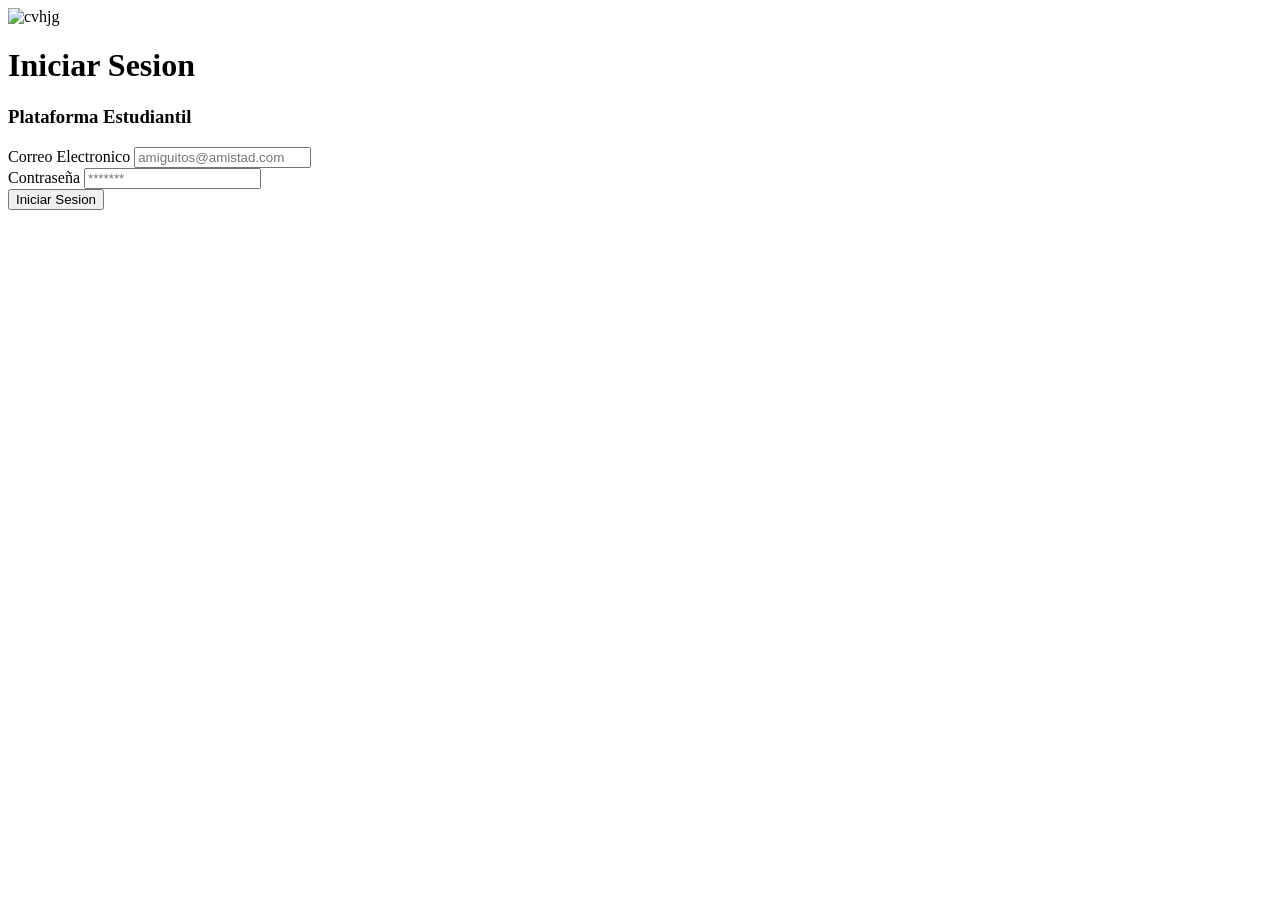
==== login.html @ 1bdef00b "esqueleto del login" ====
<!DOCTYPE html>
<html lang="en">
<head>
    <meta charset="UTF-8">
    <meta name="viewport" content="width=device-width, initial-scale=1.0">
    <title>Login</title>
</head>
<body>
    <div>
        <img src="./img/hola.png" alt="cvhjg">
        <h1>Iniciar Sesion</h1>
        <h3>Plataforma Estudiantil</h3>
        <form>
            <div>
                <label>Correo Electronico</label>
                <input
                    type="text"
                    id="correoElectronico"
                    name="correoElectronico"
                    placeholder="amiguitos@amistad.com">
            </div>
            <div>
                <label>Contraseña</label>
                <input
                    type="text"
                    id="password"
                    name="password"
                    placeholder="*******">
            </div>

            <button
                type="button"
                id="botonLogin"
                name="botonLogin"
                > Iniciar Sesion
            </button>
        </form>
    </div>
</body>
</html>
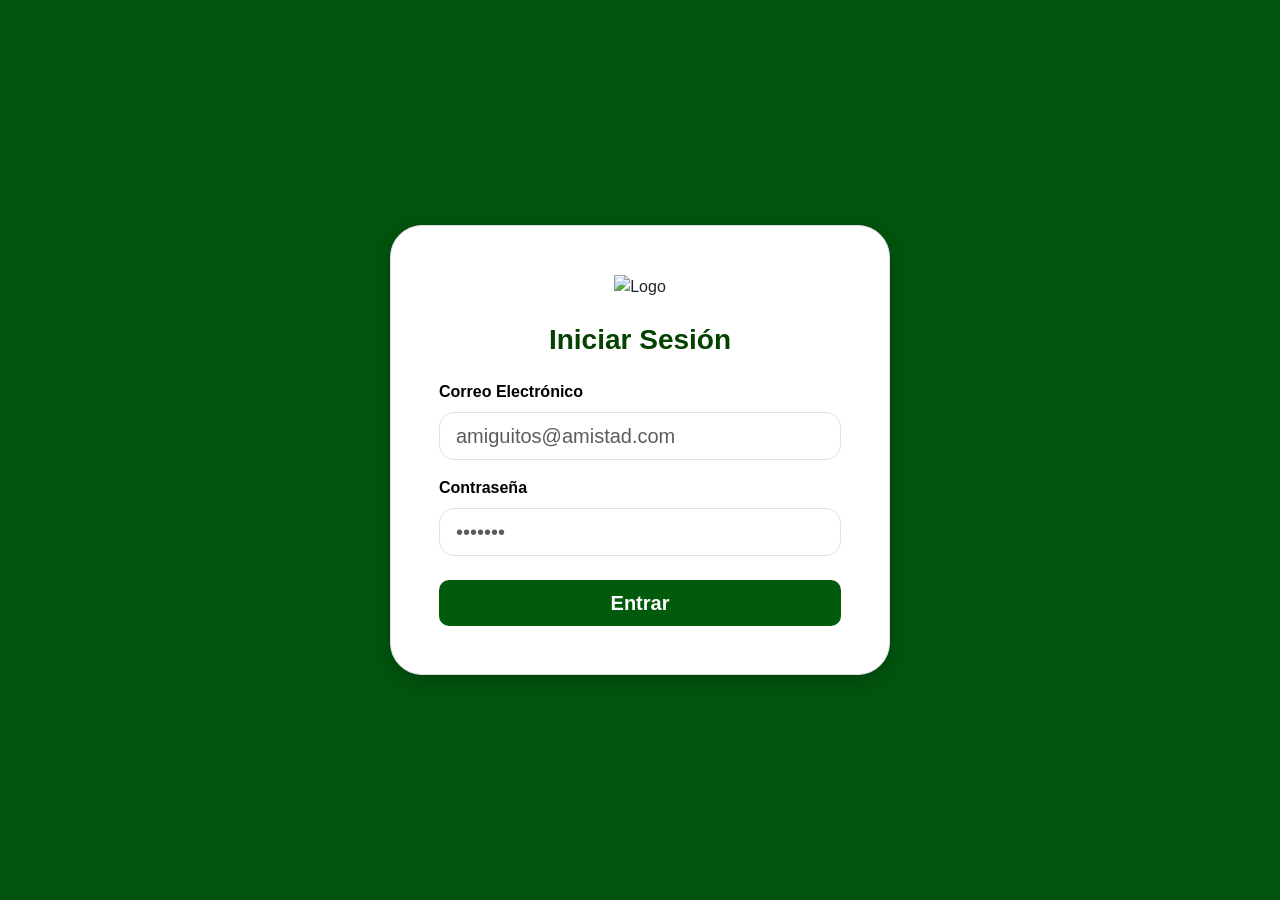
==== commit efb7413b: "Creacion de portada en el Readme, css basico para el login e implementacion de bootstrap en login" ====
--- a/login.html
+++ b/login.html
@@ -1,40 +1,63 @@
 <!DOCTYPE html>
-<html lang="en">
+<html lang="es">
 <head>
     <meta charset="UTF-8">
     <meta name="viewport" content="width=device-width, initial-scale=1.0">
-    <title>Login</title>
+    <title>Login - Plataforma Estudiantil</title>
+    
+    <!-- Librería Externa: Bootstrap 5 -->
+    <link href="https://cdn.jsdelivr.net/npm/bootstrap@5.3.3/dist/css/bootstrap.min.css" rel="stylesheet">
+    
+    <!-- Archivo CSS Personalizado (Donde está tu lógica de colores y detalles) -->
+    <link rel="stylesheet" href="./css/login.css">
 </head>
-<body>
-    <div>
-        <img src="./img/hola.png" alt="cvhjg">
-        <h1>Iniciar Sesion</h1>
-        <h3>Plataforma Estudiantil</h3>
+<body class="d-flex align-items-center justify-content-center vh-100">
+
+    <!-- Utilizamos las clases de Bootstrap para la estructura y responsividad, y las nuestras para el diseño -->
+    <div class="container login-container p-4 p-md-5">
+        
+        <div class="text-center mb-4">
+            <img src="./img/hola.png" alt="Logo" class="login-image">
+        </div>
+        
+        <h1 class="h3 text-center mb-4 login-title fw-bold">Iniciar Sesión</h1>
+        
         <form>
-            <div>
-                <label>Correo Electronico</label>
+            <div class="mb-3">
+                <label for="correoElectronico" class="form-label login-label">Correo Electrónico</label>
                 <input
-                    type="text"
+                    type="email"
+                    class="form-control form-control-lg login-input"
                     id="correoElectronico"
                     name="correoElectronico"
-                    placeholder="amiguitos@amistad.com">
+                    placeholder="amiguitos@amistad.com"
+                    required>
             </div>
-            <div>
-                <label>Contraseña</label>
+            
+            <div class="mb-4">
+                <label for="password" class="form-label login-label">Contraseña</label>
                 <input
-                    type="text"
+                    type="password"
+                    class="form-control form-control-lg login-input"
                     id="password"
                     name="password"
-                    placeholder="*******">
+                    placeholder="•••••••"
+                    required>
             </div>
 
-            <button
-                type="button"
-                id="botonLogin"
-                name="botonLogin"
-                > Iniciar Sesion
-            </button>
+            <div class="d-grid mt-4">
+                <button
+                    type="button"
+                    class="btn btn-lg login-btn fw-bold"
+                    id="botonLogin"
+                    name="botonLogin">
+                    Entrar
+                </button>
+            </div>
         </form>
     </div>
+
+    <!-- Bootstrap JS Bundle -->
+    <script src="https://cdn.jsdelivr.net/npm/bootstrap@5.3.3/dist/js/bootstrap.bundle.min.js"></script>
 </body>
 </html>
--- a/css/login.css
+++ b/css/login.css
@@ -0,0 +1,46 @@
+/* Estilos personalizados para el Login (Combinados con la estructura de Bootstrap) */
+
+body {
+    background-color: #02530e;
+    /* Fondo verde oscuro */
+    font-family: Arial, sans-serif;
+}
+
+.login-container {
+    max-width: 500px;
+    background-color: white;
+    border-radius: 32px;
+    border: 1px solid #ddd;
+    box-shadow: 0 4px 15px rgba(0, 0, 0, 0.2);
+}
+
+.login-title {
+    color: #044201;
+}
+
+.login-label {
+    color: #000000;
+    font-weight: bold;
+}
+
+.login-input {
+    border-radius: 15px;
+}
+
+.login-image {
+    max-width: 100%;
+    width: 300px;
+    height: auto;
+}
+
+.login-btn {
+    background-color: #025b0c;
+    color: white;
+    border: none;
+    border-radius: 10px;
+}
+
+.login-btn:hover {
+    background-color: #1aba05;
+    color: white;
+}
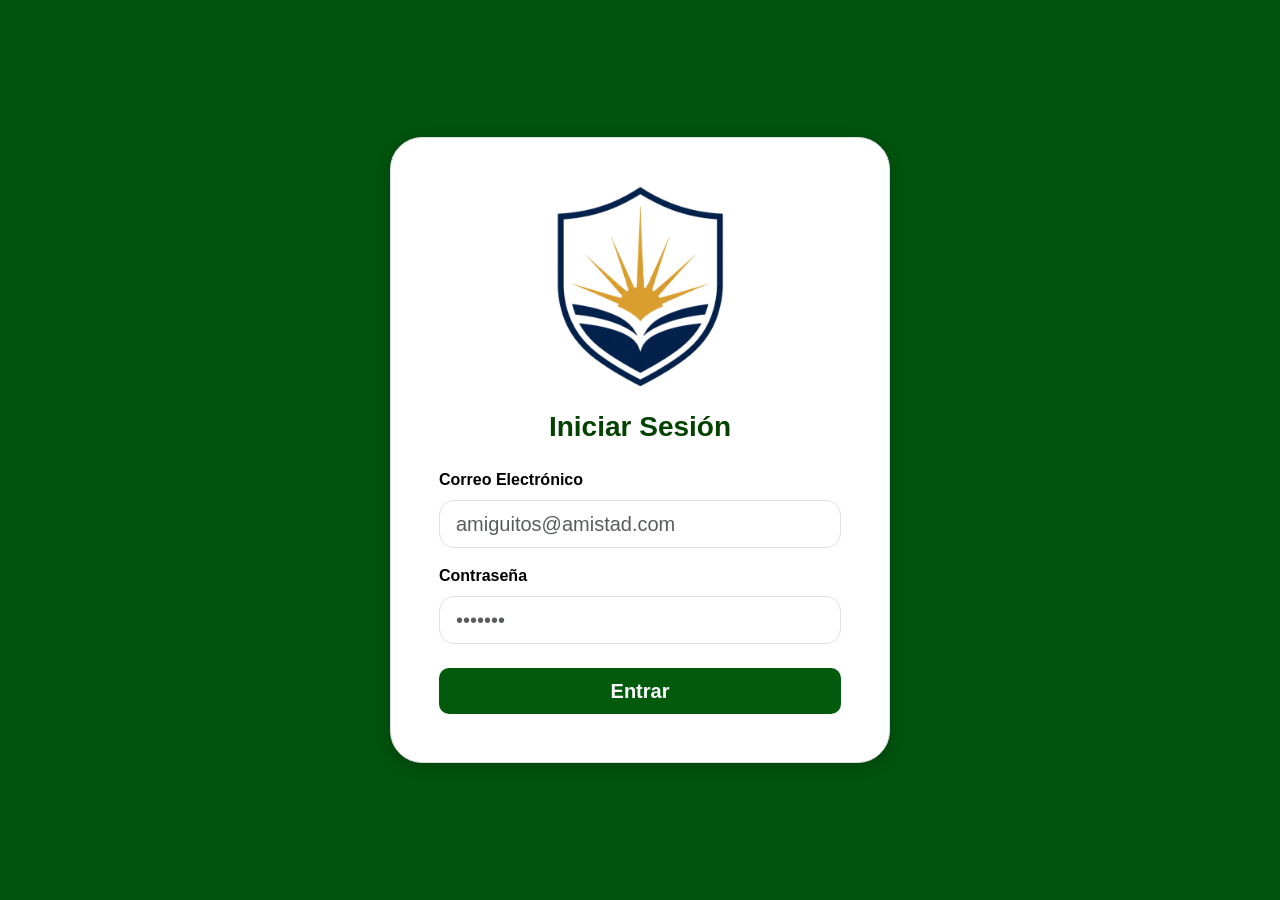
==== commit 552bc289: "Descripcion de lo que hice yo paso a paso, Integracion de imagenees y responsividad en css" ====
--- a/login.html
+++ b/login.html
@@ -1,56 +1,44 @@
 <!DOCTYPE html>
 <html lang="es">
+
 <head>
     <meta charset="UTF-8">
     <meta name="viewport" content="width=device-width, initial-scale=1.0">
     <title>Login - Plataforma Estudiantil</title>
-    
+
     <!-- Librería Externa: Bootstrap 5 -->
     <link href="https://cdn.jsdelivr.net/npm/bootstrap@5.3.3/dist/css/bootstrap.min.css" rel="stylesheet">
-    
+
     <!-- Archivo CSS Personalizado (Donde está tu lógica de colores y detalles) -->
     <link rel="stylesheet" href="./css/login.css">
 </head>
-<body class="d-flex align-items-center justify-content-center vh-100">
+
+<body class="d-flex align-items-center justify-content-center min-vh-100 py-4">
 
     <!-- Utilizamos las clases de Bootstrap para la estructura y responsividad, y las nuestras para el diseño -->
     <div class="container login-container p-4 p-md-5">
-        
+
         <div class="text-center mb-4">
-            <img src="./img/hola.png" alt="Logo" class="login-image">
+            <img src="./img/logo.png" alt="Logo" class="login-image">
         </div>
-        
+
         <h1 class="h3 text-center mb-4 login-title fw-bold">Iniciar Sesión</h1>
-        
+
         <form>
             <div class="mb-3">
                 <label for="correoElectronico" class="form-label login-label">Correo Electrónico</label>
-                <input
-                    type="email"
-                    class="form-control form-control-lg login-input"
-                    id="correoElectronico"
-                    name="correoElectronico"
-                    placeholder="amiguitos@amistad.com"
-                    required>
+                <input type="email" class="form-control form-control-lg login-input" id="correoElectronico"
+                    name="correoElectronico" placeholder="amiguitos@amistad.com" required>
             </div>
-            
+
             <div class="mb-4">
                 <label for="password" class="form-label login-label">Contraseña</label>
-                <input
-                    type="password"
-                    class="form-control form-control-lg login-input"
-                    id="password"
-                    name="password"
-                    placeholder="•••••••"
-                    required>
+                <input type="password" class="form-control form-control-lg login-input" id="password" name="password"
+                    placeholder="•••••••" required>
             </div>
 
             <div class="d-grid mt-4">
-                <button
-                    type="button"
-                    class="btn btn-lg login-btn fw-bold"
-                    id="botonLogin"
-                    name="botonLogin">
+                <button type="button" class="btn btn-lg login-btn fw-bold" id="botonLogin" name="botonLogin">
                     Entrar
                 </button>
             </div>
@@ -60,4 +48,5 @@
     <!-- Bootstrap JS Bundle -->
     <script src="https://cdn.jsdelivr.net/npm/bootstrap@5.3.3/dist/js/bootstrap.bundle.min.js"></script>
 </body>
+
 </html>
--- a/css/login.css
+++ b/css/login.css
@@ -1,4 +1,8 @@
 /* Estilos personalizados para el Login (Combinados con la estructura de Bootstrap) */
+
+* {
+    box-sizing: border-box;
+}
 
 body {
     background-color: #02530e;
@@ -29,7 +33,7 @@
 
 .login-image {
     max-width: 100%;
-    width: 300px;
+    width: 200px;
     height: auto;
 }
 
@@ -43,4 +47,25 @@
 .login-btn:hover {
     background-color: #1aba05;
     color: white;
+}
+
+/* Responsive para celulares */
+@media (max-width: 600px) {
+    body {
+        padding: 15px;
+    }
+
+    .login-container {
+        width: 100%;
+        padding: 18px !important;
+    }
+
+    .login-title {
+        font-size: 24px;
+    }
+
+    .login-input,
+    .login-btn {
+        font-size: 15px;
+    }
 }
